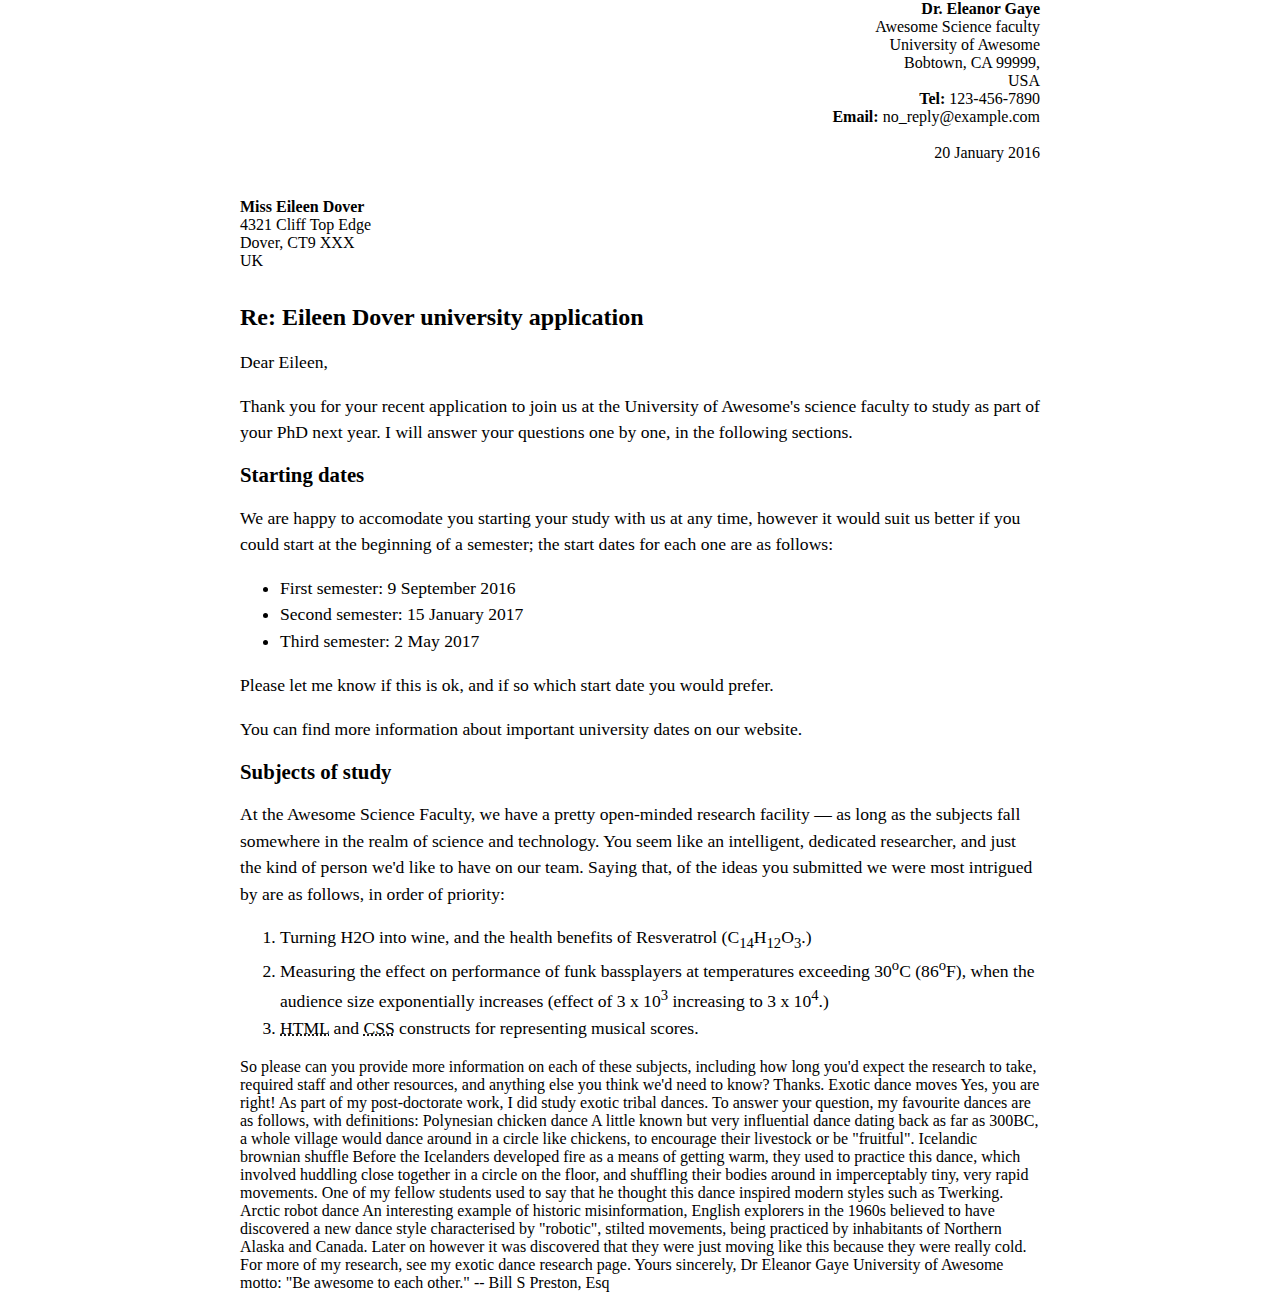
==== index.html @ 0e0518b0 "1" ====
<!DOCTYPE html>
<html lang="en" dir="ltr">

<head>
  <meta charset="utf-8">
  <link rel="stylesheet" href="style.css">
  <title>HW</title>
</head>

<body>
  <div class="sender-column">
    <b>Dr. Eleanor Gaye</b><br>
    Awesome Science faculty<br>
    University of Awesome<br>
    Bobtown, CA 99999,<br>
    USA<br>
    <b>Tel:</b> 123-456-7890<br>
    <b>Email:</b> no_reply@example.com<br>
    <br>
    20 January 2016<br>
    <br>
    <br>
  </div>
  <b>Miss Eileen Dover</b><br>
  4321 Cliff Top Edge<br>
  Dover, CT9 XXX<br>
  UK<br>
  <br>

  <h1>Re: Eileen Dover university application</h1>

  <p>Dear Eileen,</p>

  <p>Thank you for your recent application to join us at the University of Awesome's science faculty to study as part of your PhD next year. I will answer your questions one by one, in the following sections.</p>
  <h2>Starting dates</h2>

  <p>We are happy to accomodate you starting your study with us at any time, however it would suit us better if you could start at the beginning of a semester; the start dates for each one are as follows:</p>
  <ul>
    <li>First semester: 9 September 2016</li>
    <li>Second semester: 15 January 2017</li>
    <li>Third semester: 2 May 2017</li>
  </ul>
  <p>Please let me know if this is ok, and if so which start date you would prefer.</p>

  <p>You can find more information about important university dates on our website.</p>


  <h2>Subjects of study</h2>

  <p>At the Awesome Science Faculty, we have a pretty open-minded research facility — as long as the subjects fall somewhere in the realm of science and technology. You seem like an intelligent, dedicated researcher, and just the kind of person we'd
    like to have on our team. Saying that, of the ideas you submitted we were most intrigued by are as follows, in order of priority:</p>
  <ol>
    <li>Turning H2O into wine, and the health benefits of Resveratrol (C<sub>14</sub>H<sub>12</sub>O<sub>3</sub>.)</li>
    <li>Measuring the effect on performance of funk bassplayers at temperatures exceeding 30<sup>o</sup>C (86<sup>o</sup>F), when the audience size exponentially increases (effect of 3 x 10<sup>3</sup> increasing to 3 x 10<sup>4</sup>.)</li>
    <li><abbr title="World Health Organization">HTML</abbr> and <abbr title="World Health Organization">CSS</abbr> constructs for representing musical scores.</li>
  </ol>


  So please can you provide more information on each of these subjects, including how long you'd expect the research to take, required staff and other resources, and anything else you think we'd need to know? Thanks.


  Exotic dance moves

  Yes, you are right! As part of my post-doctorate work, I did study exotic tribal dances. To answer your question, my favourite dances are as follows, with definitions:

  Polynesian chicken dance
  A little known but very influential dance dating back as far as 300BC, a whole village would dance around in a circle like chickens, to encourage their livestock or be "fruitful".
  Icelandic brownian shuffle
  Before the Icelanders developed fire as a means of getting warm, they used to practice this dance, which involved huddling close together in a circle on the floor, and shuffling their bodies around in imperceptably tiny, very rapid movements. One
  of my fellow students used to say that he thought this dance inspired modern styles such as Twerking.
  Arctic robot dance
  An interesting example of historic misinformation, English explorers in the 1960s believed to have discovered a new dance style characterised by "robotic", stilted movements, being practiced by inhabitants of Northern Alaska and Canada. Later on
  however it was discovered that they were just moving like this because they were really cold.

  For more of my research, see my exotic dance research page.

  Yours sincerely,
  Dr Eleanor Gaye

  University of Awesome motto: "Be awesome to each other." -- Bill S Preston, Esq

</body>

</html>
---- style.css ----
body {
  max-width: 800px;
  margin: 0 auto;
}

.sender-column {
  text-align: right;
}

h1 {
  font-size: 1.5em;
}

h2 {
  font-size: 1.3em;
}

p,ul,ol,dl,address {
  font-size: 1.1em;
}

p, li, dd, dt, address {
  line-height: 1.5;
}
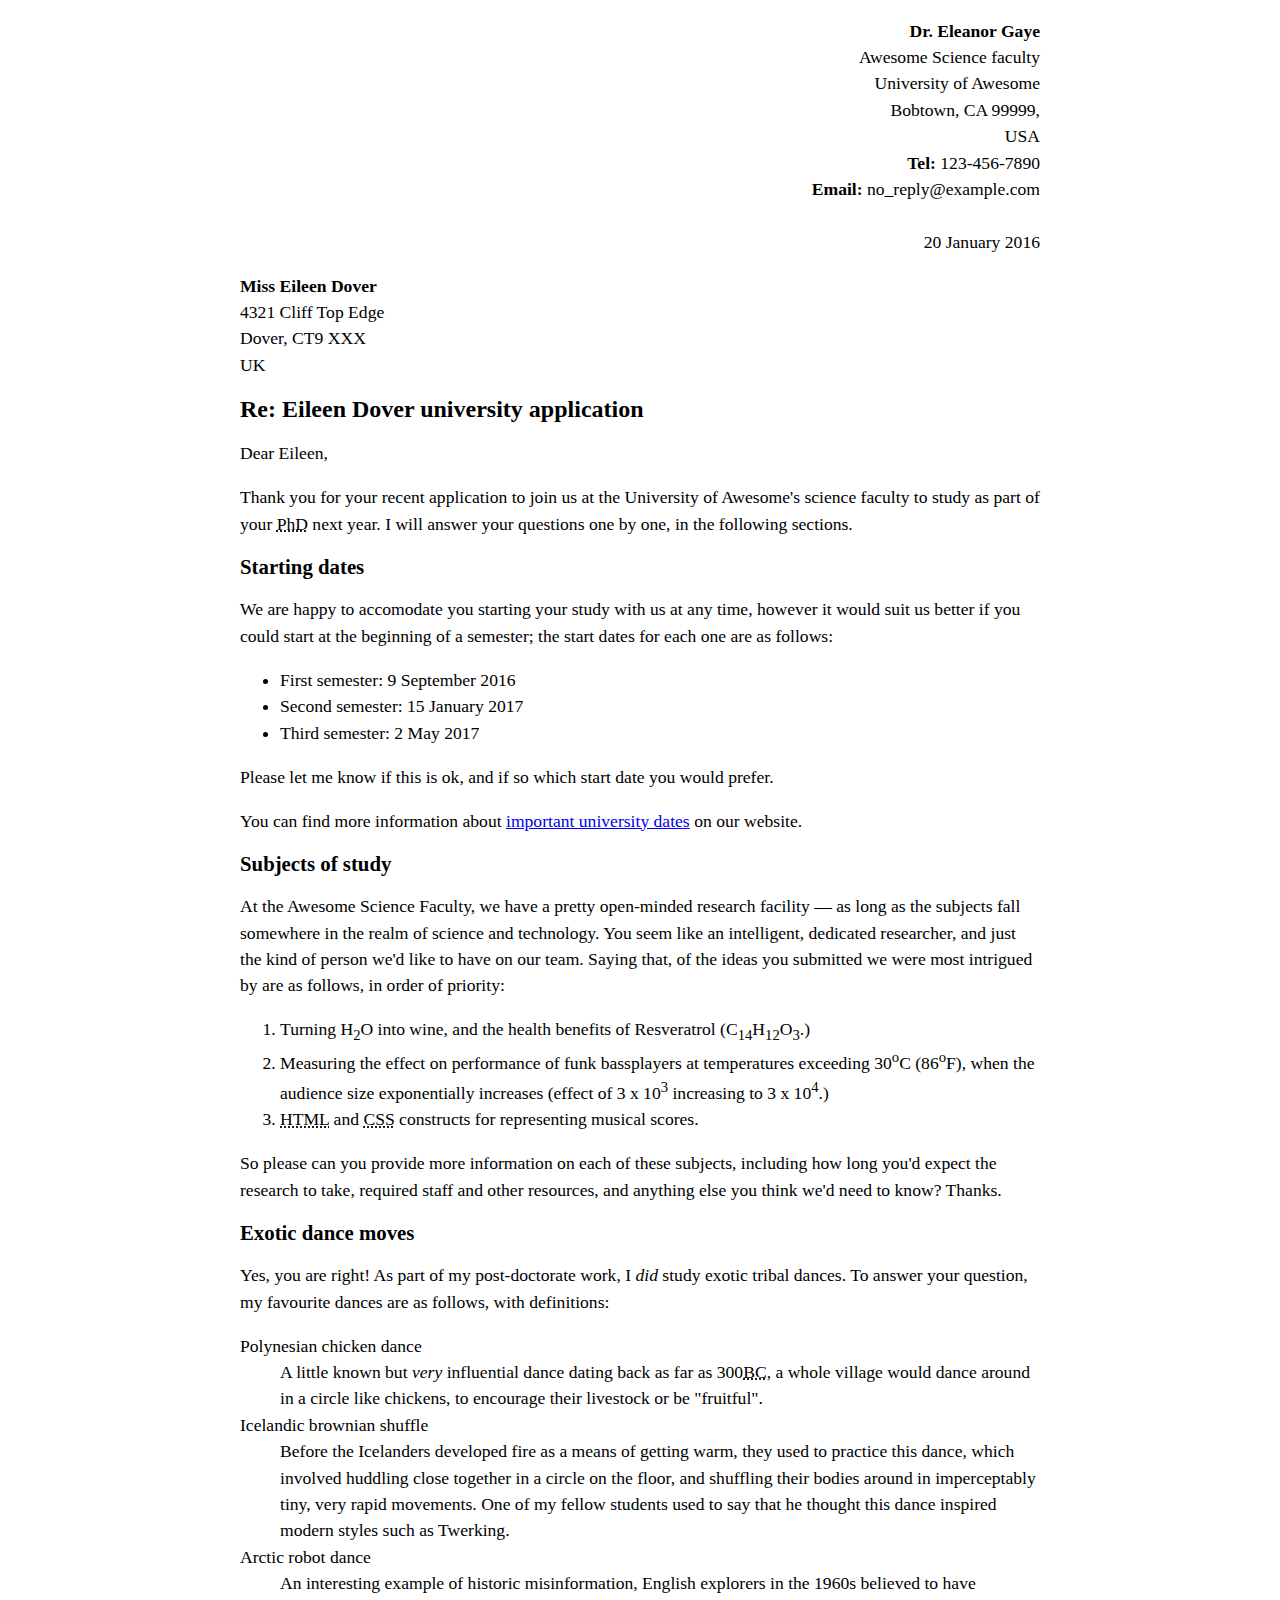
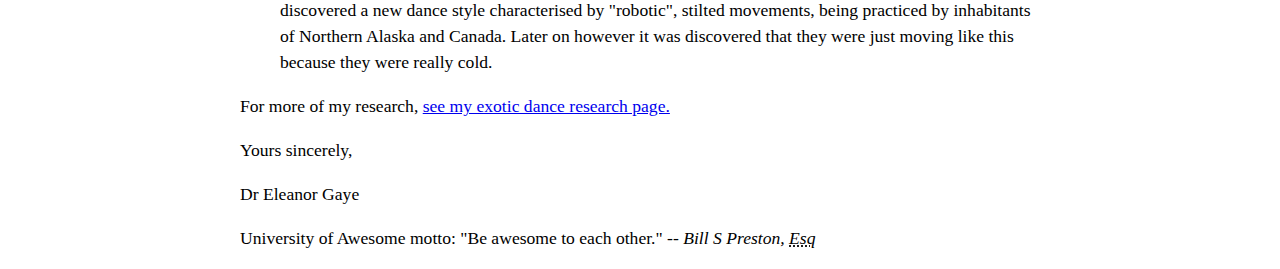
==== commit 52e256df: "Last" ====
--- a/index.html
+++ b/index.html
@@ -9,29 +9,29 @@
 
 <body>
   <div class="sender-column">
-    <b>Dr. Eleanor Gaye</b><br>
-    Awesome Science faculty<br>
-    University of Awesome<br>
-    Bobtown, CA 99999,<br>
-    USA<br>
-    <b>Tel:</b> 123-456-7890<br>
-    <b>Email:</b> no_reply@example.com<br>
-    <br>
-    20 January 2016<br>
-    <br>
-    <br>
+    <p><b>Dr. Eleanor Gaye</b><br>
+      Awesome Science faculty<br>
+      University of Awesome<br>
+      Bobtown, CA 99999,<br>
+      USA<br>
+      <b>Tel:</b> 123-456-7890<br>
+      <b>Email:</b> no_reply@example.com<br>
+      <br>
+      20 January 2016<br>
+    </p>
   </div>
-  <b>Miss Eileen Dover</b><br>
-  4321 Cliff Top Edge<br>
-  Dover, CT9 XXX<br>
-  UK<br>
-  <br>
+  <p><b>Miss Eileen Dover</b><br>
+    4321 Cliff Top Edge<br>
+    Dover, CT9 XXX<br>
+    UK<br>
+  </p>
 
   <h1>Re: Eileen Dover university application</h1>
 
   <p>Dear Eileen,</p>
 
-  <p>Thank you for your recent application to join us at the University of Awesome's science faculty to study as part of your PhD next year. I will answer your questions one by one, in the following sections.</p>
+  <p>Thank you for your recent application to join us at the University of Awesome's science faculty to study as part of your <abbr title="A PhD is a postgraduate doctoral degree">PhD</abbr> next year. I will answer your questions one by one, in the
+    following sections.</p>
   <h2>Starting dates</h2>
 
   <p>We are happy to accomodate you starting your study with us at any time, however it would suit us better if you could start at the beginning of a semester; the start dates for each one are as follows:</p>
@@ -42,7 +42,7 @@
   </ul>
   <p>Please let me know if this is ok, and if so which start date you would prefer.</p>
 
-  <p>You can find more information about important university dates on our website.</p>
+  <p>You can find more information about <a href="https://www.vu.lt/studijos/studentams/studiju-kalendorius" target="_blank">important university dates</a> on our website.</p>
 
 
   <h2>Subjects of study</h2>
@@ -50,34 +50,40 @@
   <p>At the Awesome Science Faculty, we have a pretty open-minded research facility — as long as the subjects fall somewhere in the realm of science and technology. You seem like an intelligent, dedicated researcher, and just the kind of person we'd
     like to have on our team. Saying that, of the ideas you submitted we were most intrigued by are as follows, in order of priority:</p>
   <ol>
-    <li>Turning H2O into wine, and the health benefits of Resveratrol (C<sub>14</sub>H<sub>12</sub>O<sub>3</sub>.)</li>
+    <li>Turning H<sub>2</sub>O into wine, and the health benefits of Resveratrol (C<sub>14</sub>H<sub>12</sub>O<sub>3</sub>.)</li>
     <li>Measuring the effect on performance of funk bassplayers at temperatures exceeding 30<sup>o</sup>C (86<sup>o</sup>F), when the audience size exponentially increases (effect of 3 x 10<sup>3</sup> increasing to 3 x 10<sup>4</sup>.)</li>
-    <li><abbr title="World Health Organization">HTML</abbr> and <abbr title="World Health Organization">CSS</abbr> constructs for representing musical scores.</li>
+    <li><abbr title="Hypertext Markup Language">HTML</abbr> and <abbr title="Cascading Style Sheet ">CSS</abbr> constructs for representing musical scores.</li>
   </ol>
 
 
-  So please can you provide more information on each of these subjects, including how long you'd expect the research to take, required staff and other resources, and anything else you think we'd need to know? Thanks.
+  <p>So please can you provide more information on each of these subjects, including how long you'd expect the research to take, required staff and other resources, and anything else you think we'd need to know? Thanks.</p>
 
 
-  Exotic dance moves
+  <h2>Exotic dance moves</h2>
 
-  Yes, you are right! As part of my post-doctorate work, I did study exotic tribal dances. To answer your question, my favourite dances are as follows, with definitions:
+  <p>Yes, you are right! As part of my post-doctorate work, I <i>did</i> study exotic tribal dances. To answer your question, my favourite dances are as follows, with definitions:
+  </p>
+  <dl>
+    <dt>Polynesian chicken dance</dt>
+    <dd>A little known but <i>very</i> influential dance dating back as far as 300<abbr title="before Christ">BC</abbr>, a whole village would dance around in a circle like chickens, to encourage their livestock or be "fruitful".</dd>
+    <dt>Icelandic brownian shuffle</dt>
+    <dd>Before the Icelanders developed fire as a means of getting warm, they used to practice this dance, which involved huddling close together in a circle on the floor, and shuffling their bodies around in imperceptably tiny, very rapid
+      movements.
+      One
+      of my fellow students used to say that he thought this dance inspired modern styles such as Twerking.</dd>
+    <dt>Arctic robot dance</dt>
+    <dd>An interesting example of historic misinformation, English explorers in the 1960s believed to have discovered a new dance style characterised by "robotic", stilted movements, being practiced by inhabitants of Northern Alaska and Canada.
+      Later
+      on
+      however it was discovered that they were just moving like this because they were really cold.</dd>
+  </dl>
 
-  Polynesian chicken dance
-  A little known but very influential dance dating back as far as 300BC, a whole village would dance around in a circle like chickens, to encourage their livestock or be "fruitful".
-  Icelandic brownian shuffle
-  Before the Icelanders developed fire as a means of getting warm, they used to practice this dance, which involved huddling close together in a circle on the floor, and shuffling their bodies around in imperceptably tiny, very rapid movements. One
-  of my fellow students used to say that he thought this dance inspired modern styles such as Twerking.
-  Arctic robot dance
-  An interesting example of historic misinformation, English explorers in the 1960s believed to have discovered a new dance style characterised by "robotic", stilted movements, being practiced by inhabitants of Northern Alaska and Canada. Later on
-  however it was discovered that they were just moving like this because they were really cold.
+  <p>For more of my research, <a href="http://eds.a.ebscohost.com/eds/pdfviewer/pdfviewer?vid=0&sid=1076a200-a65d-496c-8965-6aff6fd27cc6%40sdc-v-sessmgr06" target="_blank">see my exotic dance research page.</a></p>
 
-  For more of my research, see my exotic dance research page.
+  <p>Yours sincerely,</p>
+  <p>Dr Eleanor Gaye</p>
 
-  Yours sincerely,
-  Dr Eleanor Gaye
-
-  University of Awesome motto: "Be awesome to each other." -- Bill S Preston, Esq
+  <p>University of Awesome motto: "Be awesome to each other." -- <i>Bill S Preston, <abbr title="Esquire is usually a courtesy title. ">Esq</abbr></i></p>
 
 </body>
 
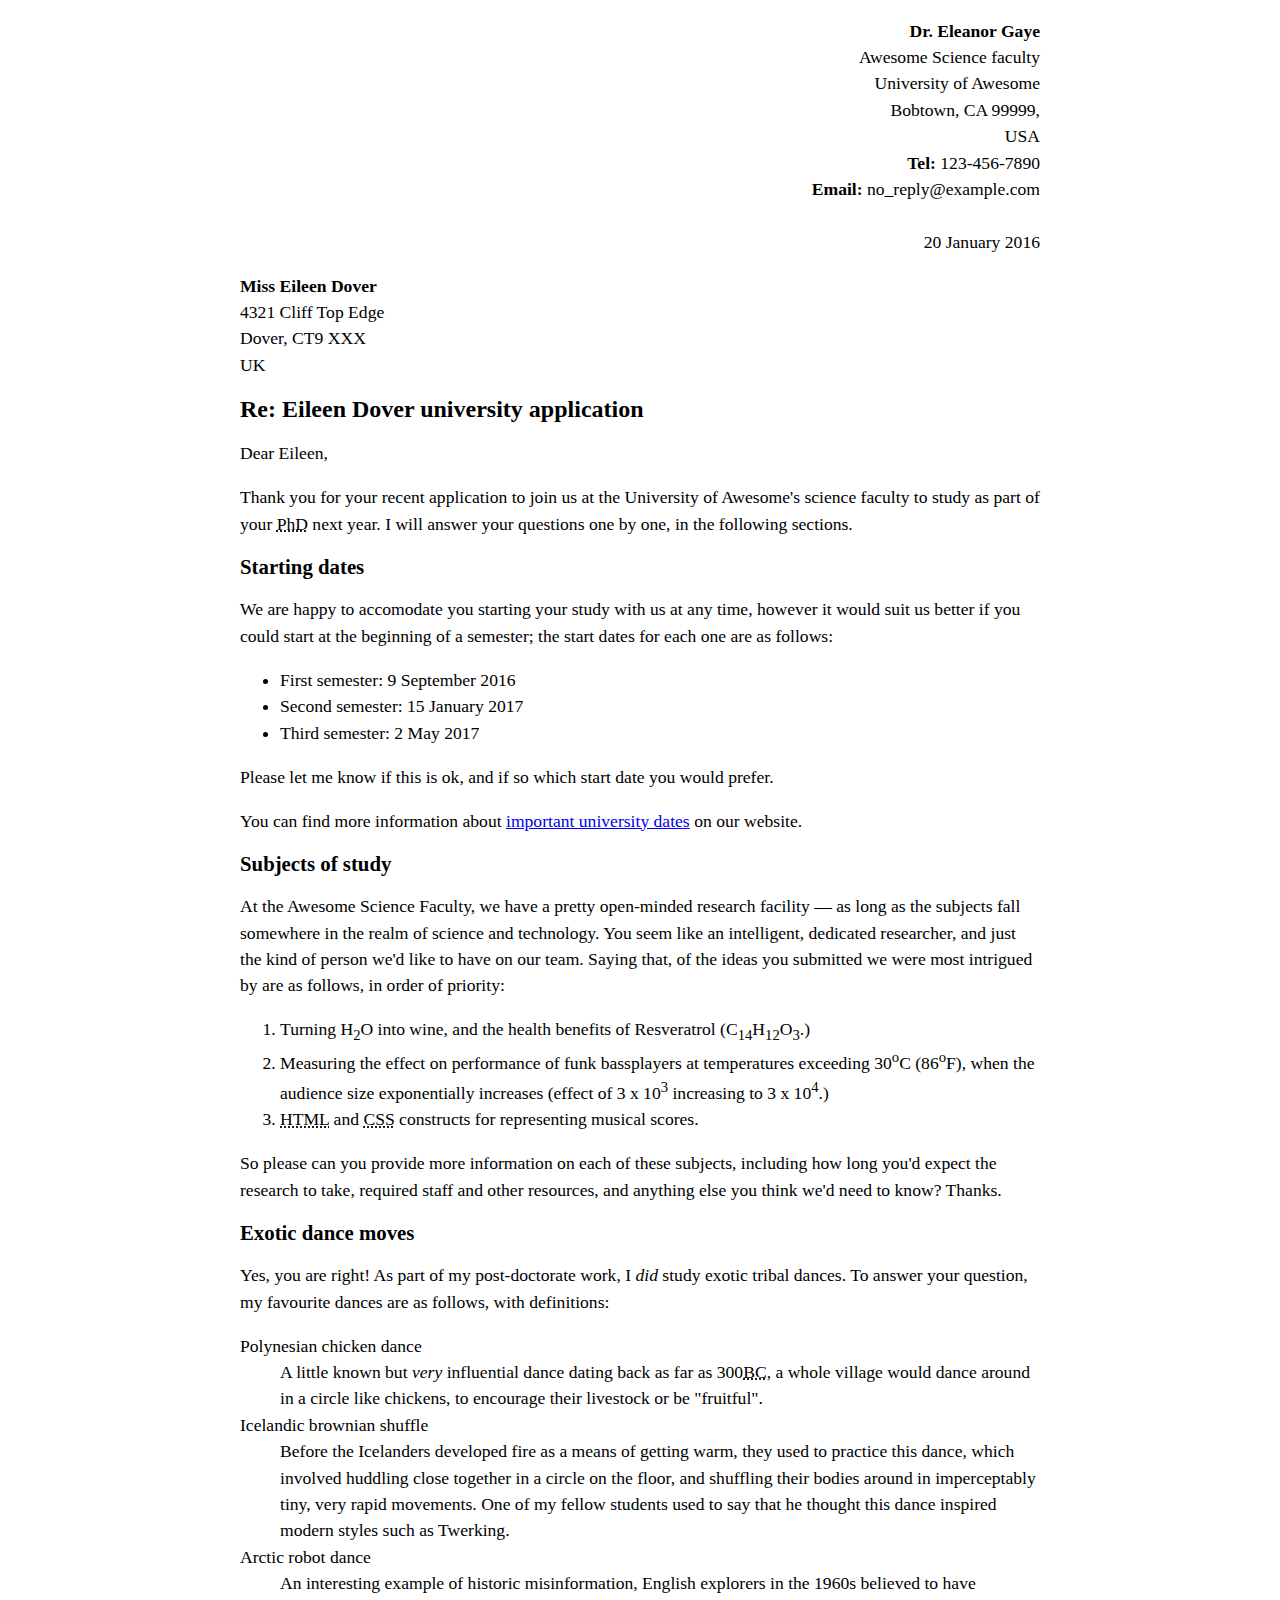
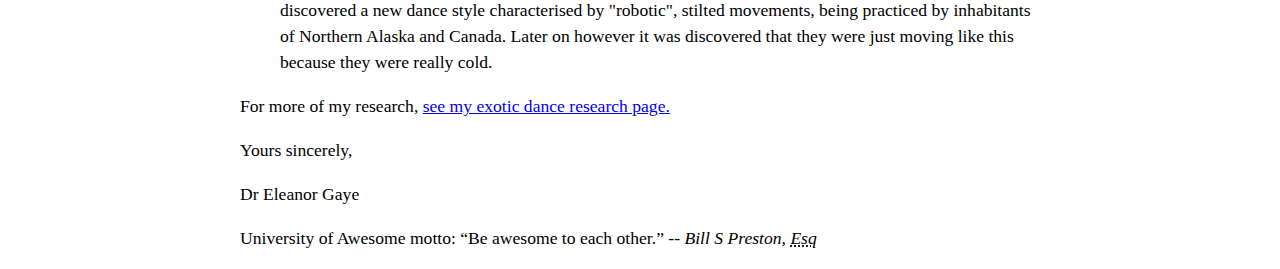
==== commit 267c6c17: "lastets" ====
--- a/index.html
+++ b/index.html
@@ -83,8 +83,8 @@
   <p>Yours sincerely,</p>
   <p>Dr Eleanor Gaye</p>
 
-  <p>University of Awesome motto: "Be awesome to each other." -- <i>Bill S Preston, <abbr title="Esquire is usually a courtesy title. ">Esq</abbr></i></p>
+  <p>University of Awesome motto: <q>Be awesome to each other.</q> -- <i>Bill S Preston, <abbr title="Esquire is usually a courtesy title. ">Esq</abbr></i></p>
 
 </body>
 
-</html>+</html>
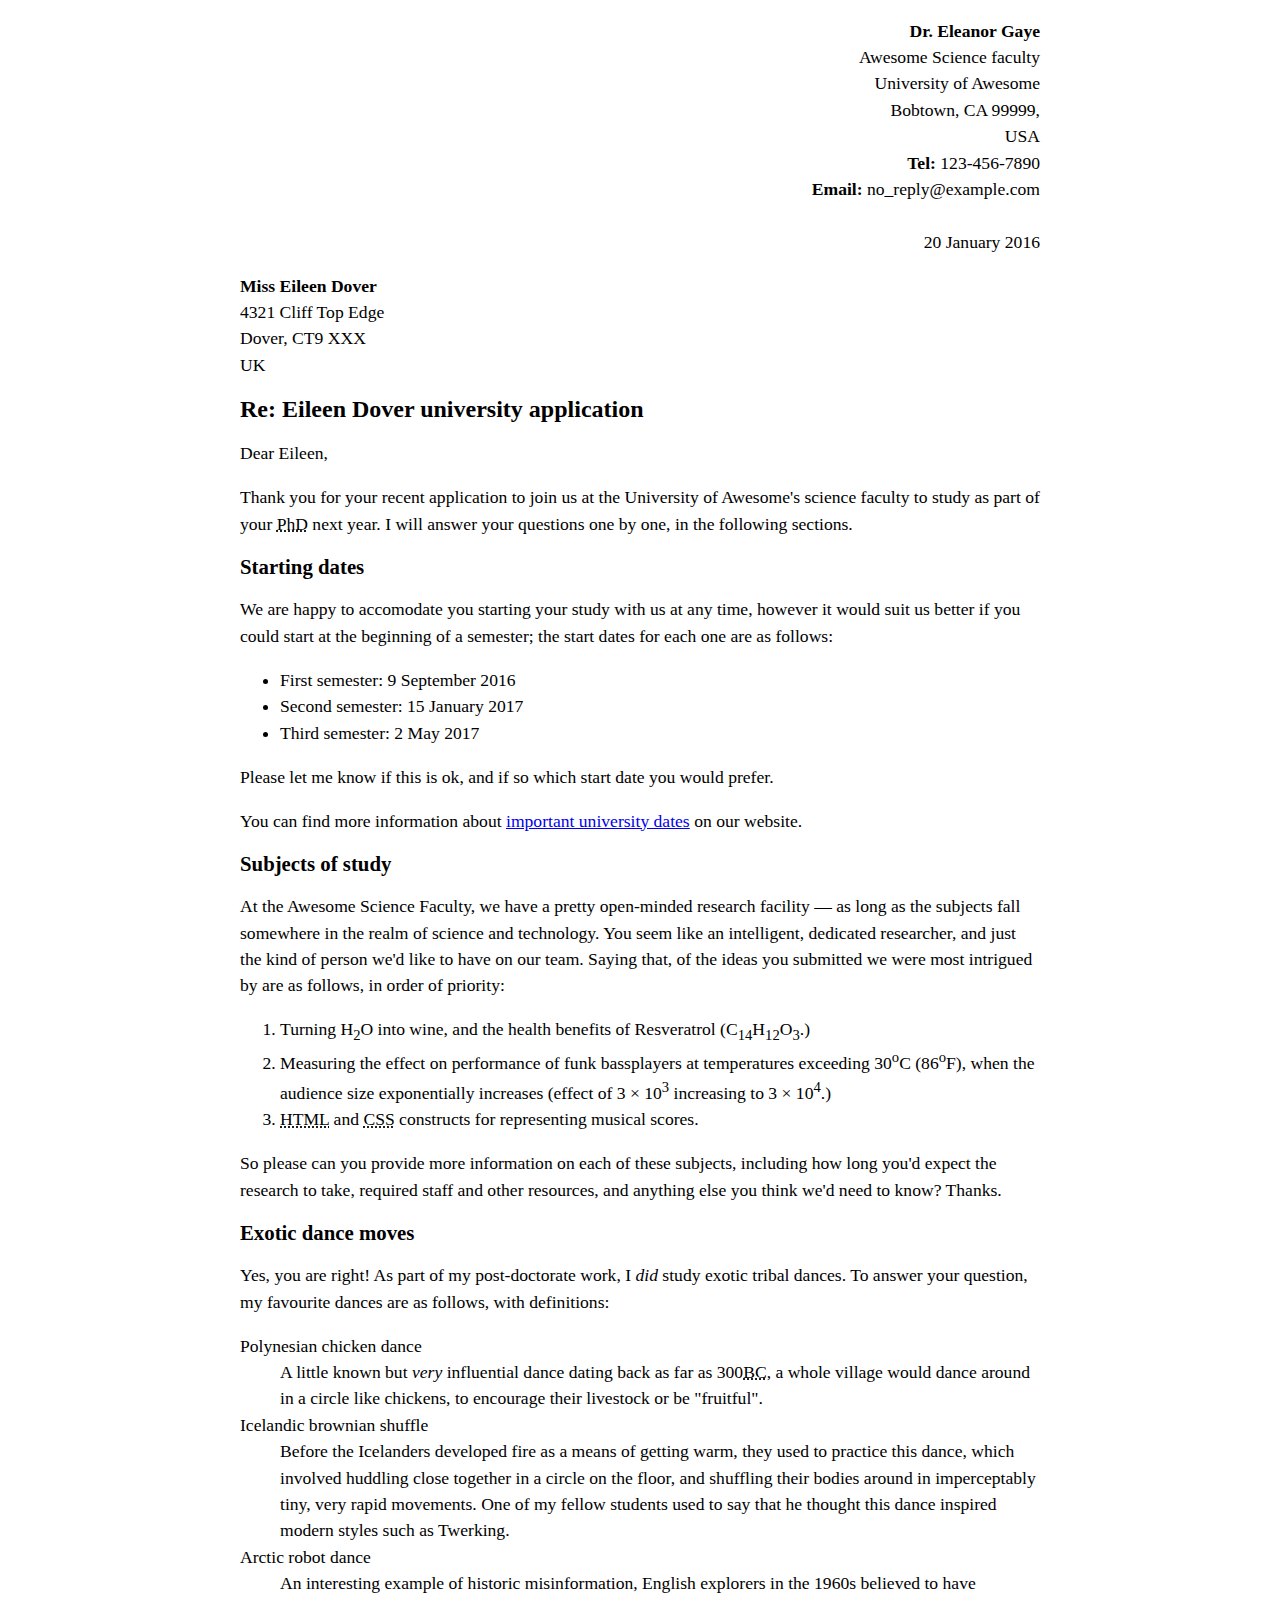
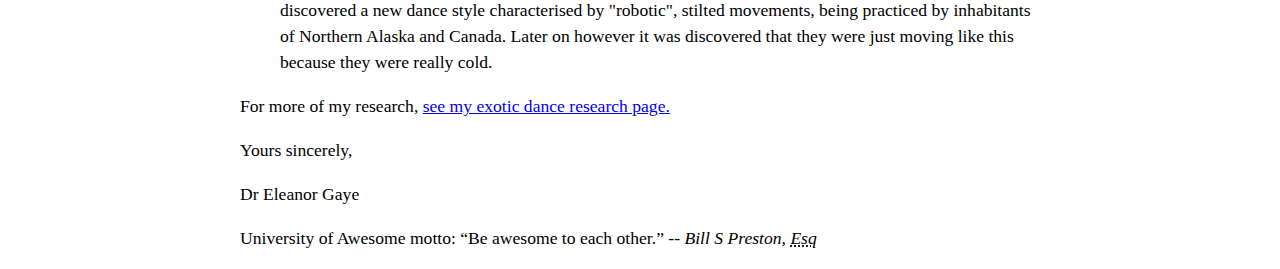
==== commit 87ec81fb: "4" ====
--- a/index.html
+++ b/index.html
@@ -35,15 +35,16 @@
   <h2>Starting dates</h2>
 
   <p>We are happy to accomodate you starting your study with us at any time, however it would suit us better if you could start at the beginning of a semester; the start dates for each one are as follows:</p>
+
   <ul>
     <li>First semester: 9 September 2016</li>
     <li>Second semester: 15 January 2017</li>
     <li>Third semester: 2 May 2017</li>
   </ul>
+
   <p>Please let me know if this is ok, and if so which start date you would prefer.</p>
 
   <p>You can find more information about <a href="https://www.vu.lt/studijos/studentams/studiju-kalendorius" target="_blank">important university dates</a> on our website.</p>
-
 
   <h2>Subjects of study</h2>
 
@@ -51,13 +52,11 @@
     like to have on our team. Saying that, of the ideas you submitted we were most intrigued by are as follows, in order of priority:</p>
   <ol>
     <li>Turning H<sub>2</sub>O into wine, and the health benefits of Resveratrol (C<sub>14</sub>H<sub>12</sub>O<sub>3</sub>.)</li>
-    <li>Measuring the effect on performance of funk bassplayers at temperatures exceeding 30<sup>o</sup>C (86<sup>o</sup>F), when the audience size exponentially increases (effect of 3 x 10<sup>3</sup> increasing to 3 x 10<sup>4</sup>.)</li>
+    <li>Measuring the effect on performance of funk bassplayers at temperatures exceeding 30<sup>o</sup>C (86<sup>o</sup>F), when the audience size exponentially increases (effect of 3 &times; 10<sup>3</sup> increasing to 3 &times; 10<sup>4</sup>.)</li>
     <li><abbr title="Hypertext Markup Language">HTML</abbr> and <abbr title="Cascading Style Sheet ">CSS</abbr> constructs for representing musical scores.</li>
   </ol>
 
-
   <p>So please can you provide more information on each of these subjects, including how long you'd expect the research to take, required staff and other resources, and anything else you think we'd need to know? Thanks.</p>
-
 
   <h2>Exotic dance moves</h2>
 
@@ -83,7 +82,7 @@
   <p>Yours sincerely,</p>
   <p>Dr Eleanor Gaye</p>
 
-  <p>University of Awesome motto: <q>Be awesome to each other.</q> -- <i>Bill S Preston, <abbr title="Esquire is usually a courtesy title. ">Esq</abbr></i></p>
+  <p>University of Awesome motto: <q>Be awesome to each other.</q> -- <cite>Bill S Preston, <abbr title="Esquire is usually a courtesy title. ">Esq</abbr></cite></p>
 
 </body>
 
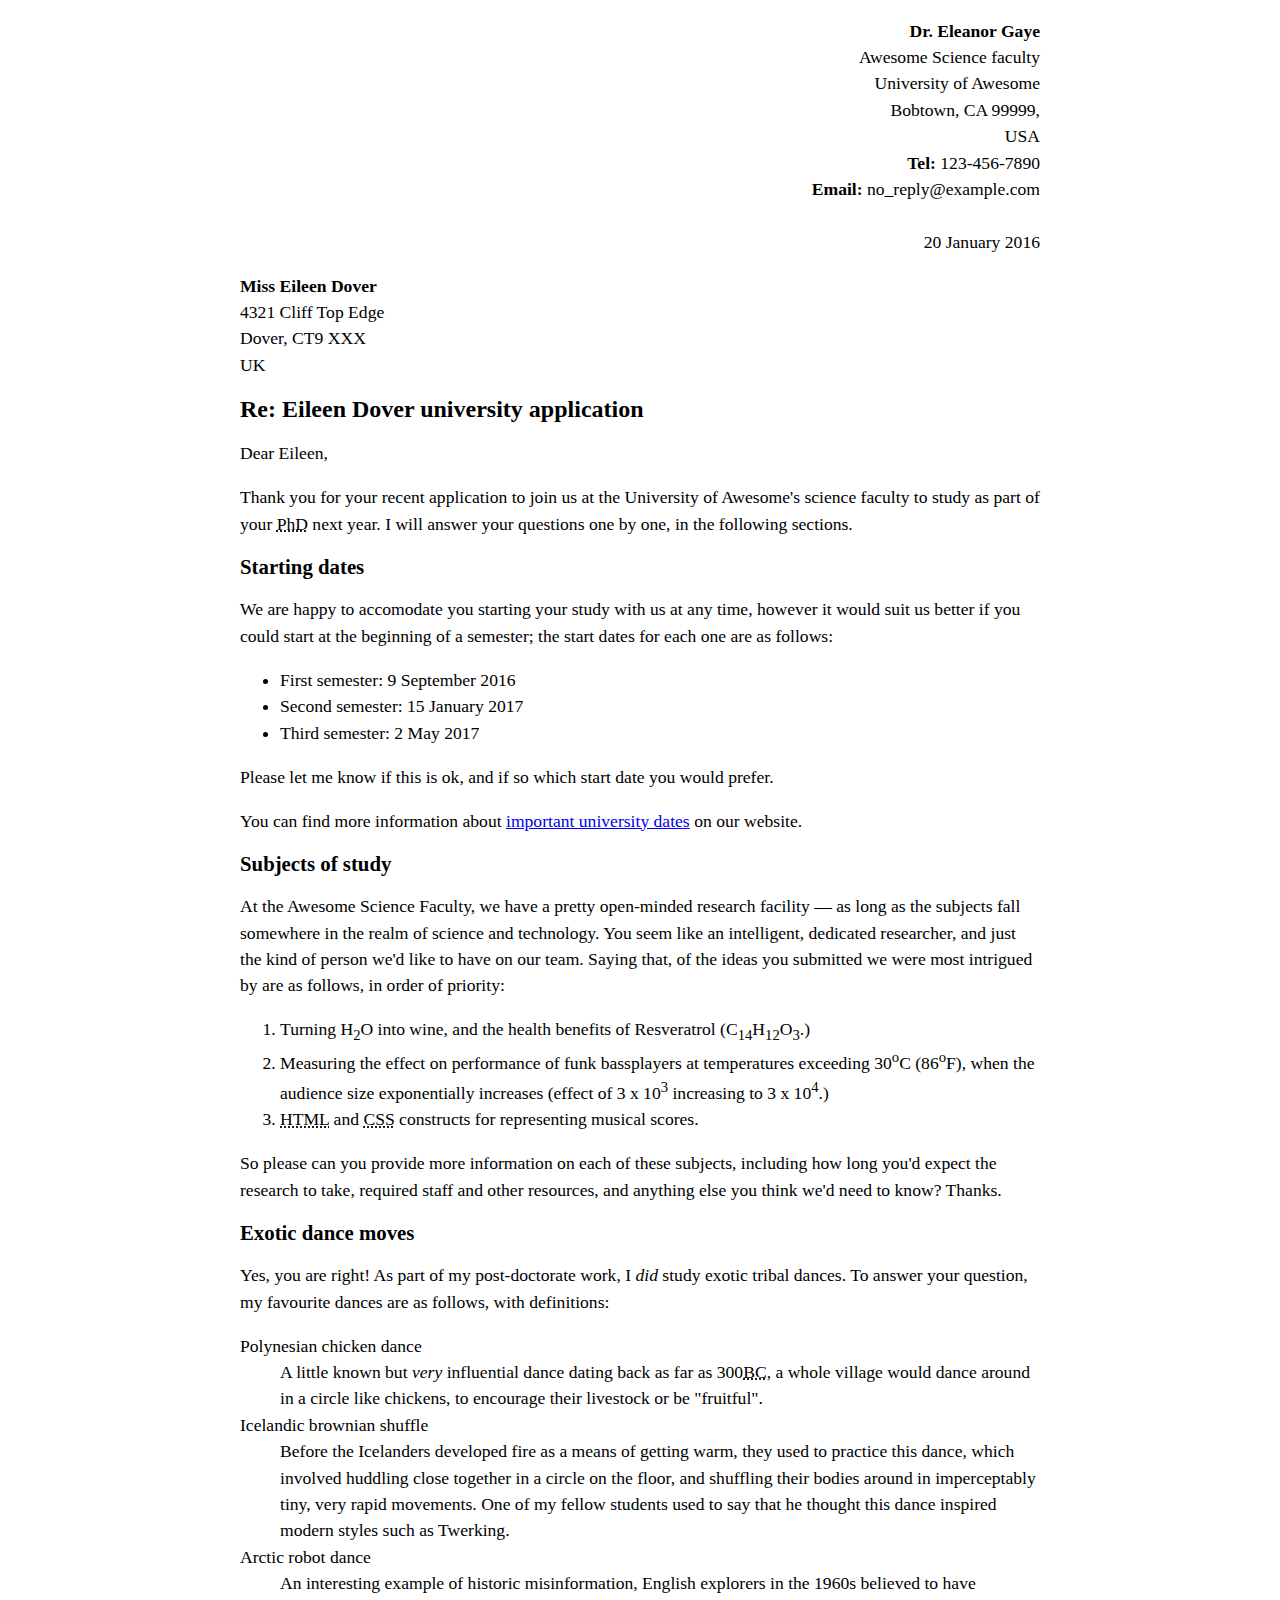
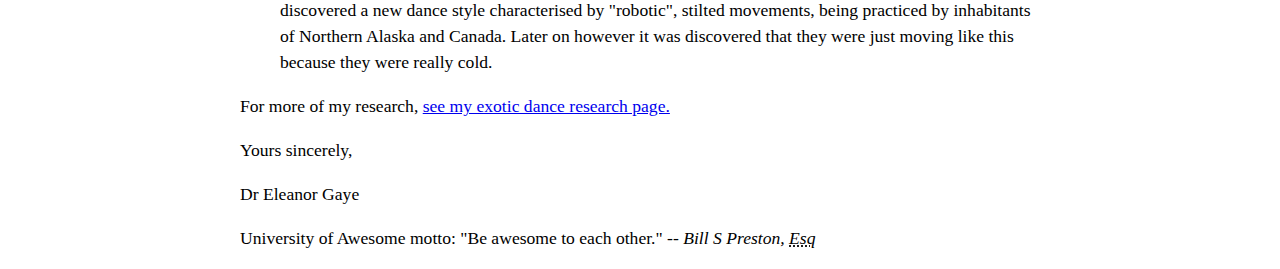
==== commit 4b41a92c: "Final" ====
--- a/index.html
+++ b/index.html
@@ -35,16 +35,15 @@
   <h2>Starting dates</h2>
 
   <p>We are happy to accomodate you starting your study with us at any time, however it would suit us better if you could start at the beginning of a semester; the start dates for each one are as follows:</p>
-
   <ul>
     <li>First semester: 9 September 2016</li>
     <li>Second semester: 15 January 2017</li>
     <li>Third semester: 2 May 2017</li>
   </ul>
-
   <p>Please let me know if this is ok, and if so which start date you would prefer.</p>
 
   <p>You can find more information about <a href="https://www.vu.lt/studijos/studentams/studiju-kalendorius" target="_blank">important university dates</a> on our website.</p>
+
 
   <h2>Subjects of study</h2>
 
@@ -52,11 +51,13 @@
     like to have on our team. Saying that, of the ideas you submitted we were most intrigued by are as follows, in order of priority:</p>
   <ol>
     <li>Turning H<sub>2</sub>O into wine, and the health benefits of Resveratrol (C<sub>14</sub>H<sub>12</sub>O<sub>3</sub>.)</li>
-    <li>Measuring the effect on performance of funk bassplayers at temperatures exceeding 30<sup>o</sup>C (86<sup>o</sup>F), when the audience size exponentially increases (effect of 3 &times; 10<sup>3</sup> increasing to 3 &times; 10<sup>4</sup>.)</li>
+    <li>Measuring the effect on performance of funk bassplayers at temperatures exceeding 30<sup>o</sup>C (86<sup>o</sup>F), when the audience size exponentially increases (effect of 3 x 10<sup>3</sup> increasing to 3 x 10<sup>4</sup>.)</li>
     <li><abbr title="Hypertext Markup Language">HTML</abbr> and <abbr title="Cascading Style Sheet ">CSS</abbr> constructs for representing musical scores.</li>
   </ol>
 
+
   <p>So please can you provide more information on each of these subjects, including how long you'd expect the research to take, required staff and other resources, and anything else you think we'd need to know? Thanks.</p>
+
 
   <h2>Exotic dance moves</h2>
 
@@ -82,8 +83,8 @@
   <p>Yours sincerely,</p>
   <p>Dr Eleanor Gaye</p>
 
-  <p>University of Awesome motto: <q>Be awesome to each other.</q> -- <cite>Bill S Preston, <abbr title="Esquire is usually a courtesy title. ">Esq</abbr></cite></p>
+  <p>University of Awesome motto: "Be awesome to each other." -- <i>Bill S Preston, <abbr title="Esquire is usually a courtesy title. ">Esq</abbr></i></p>
 
 </body>
 
-</html>
+</html>